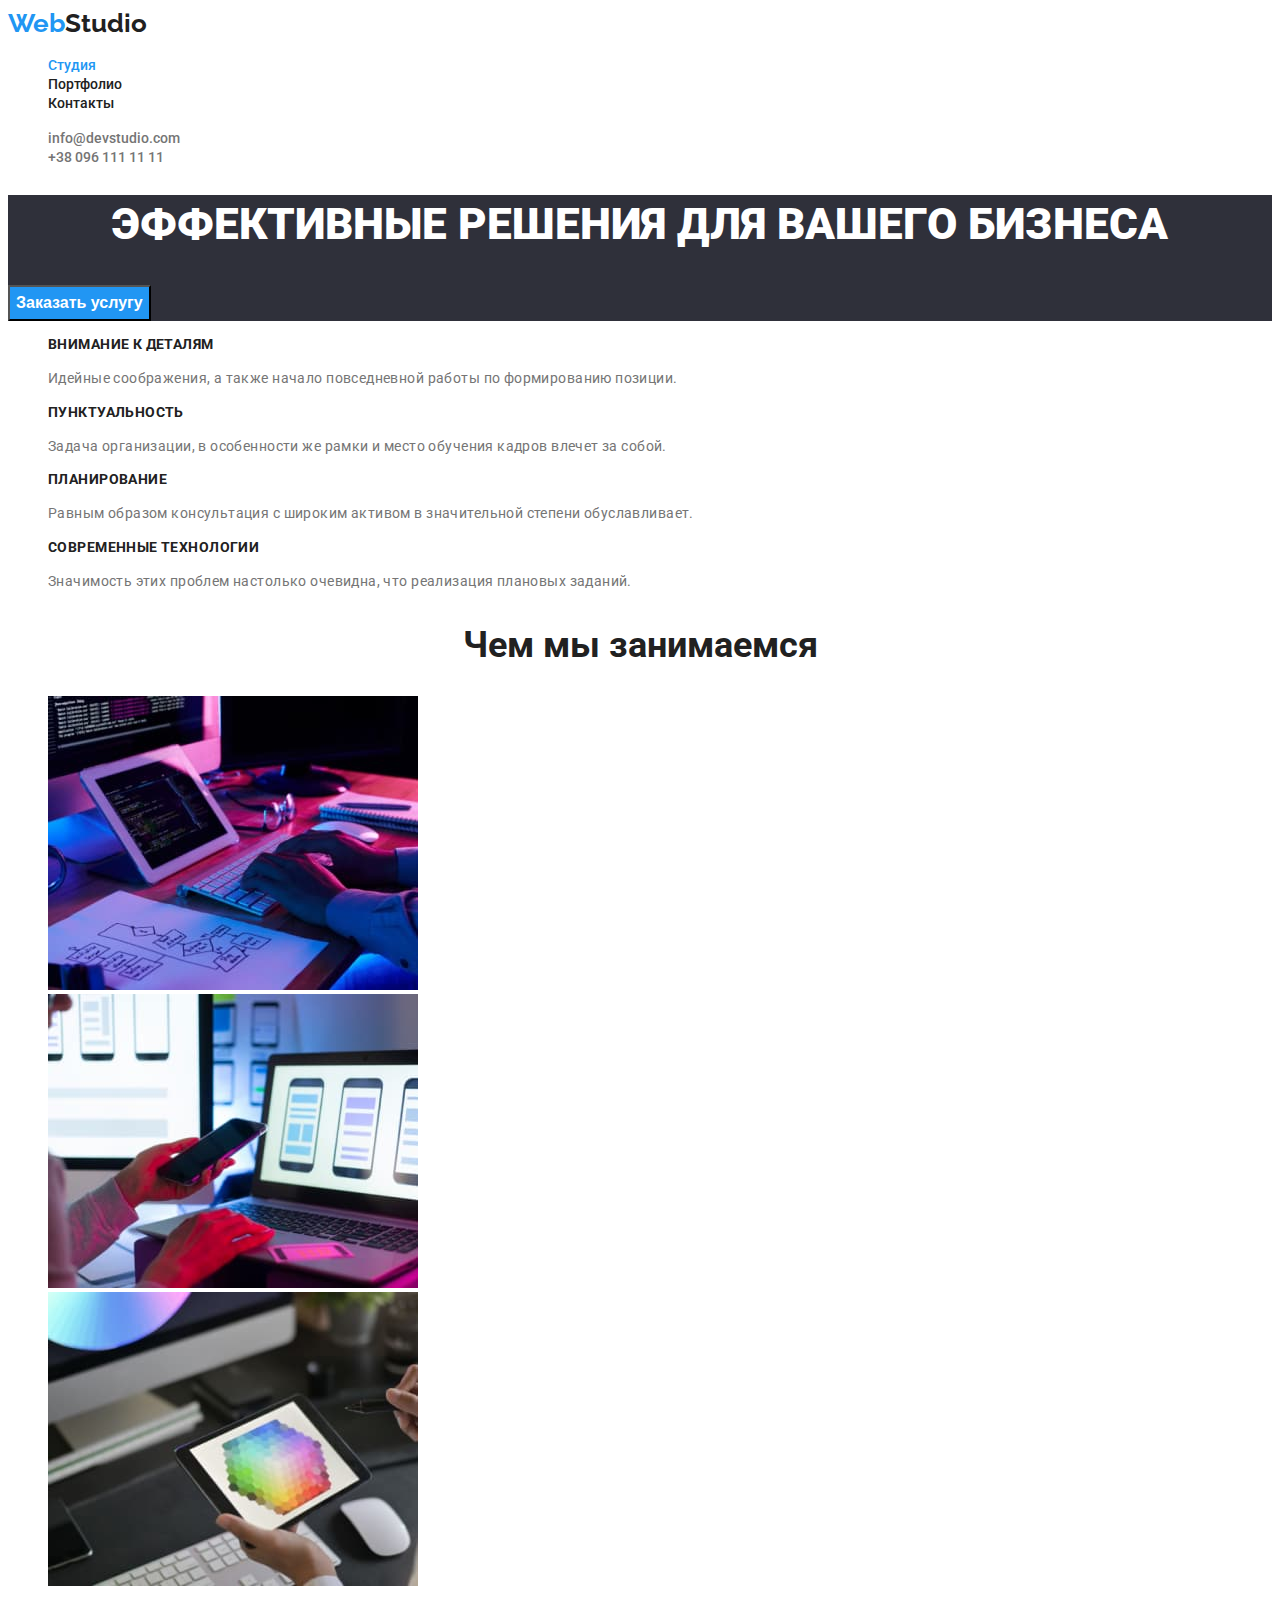
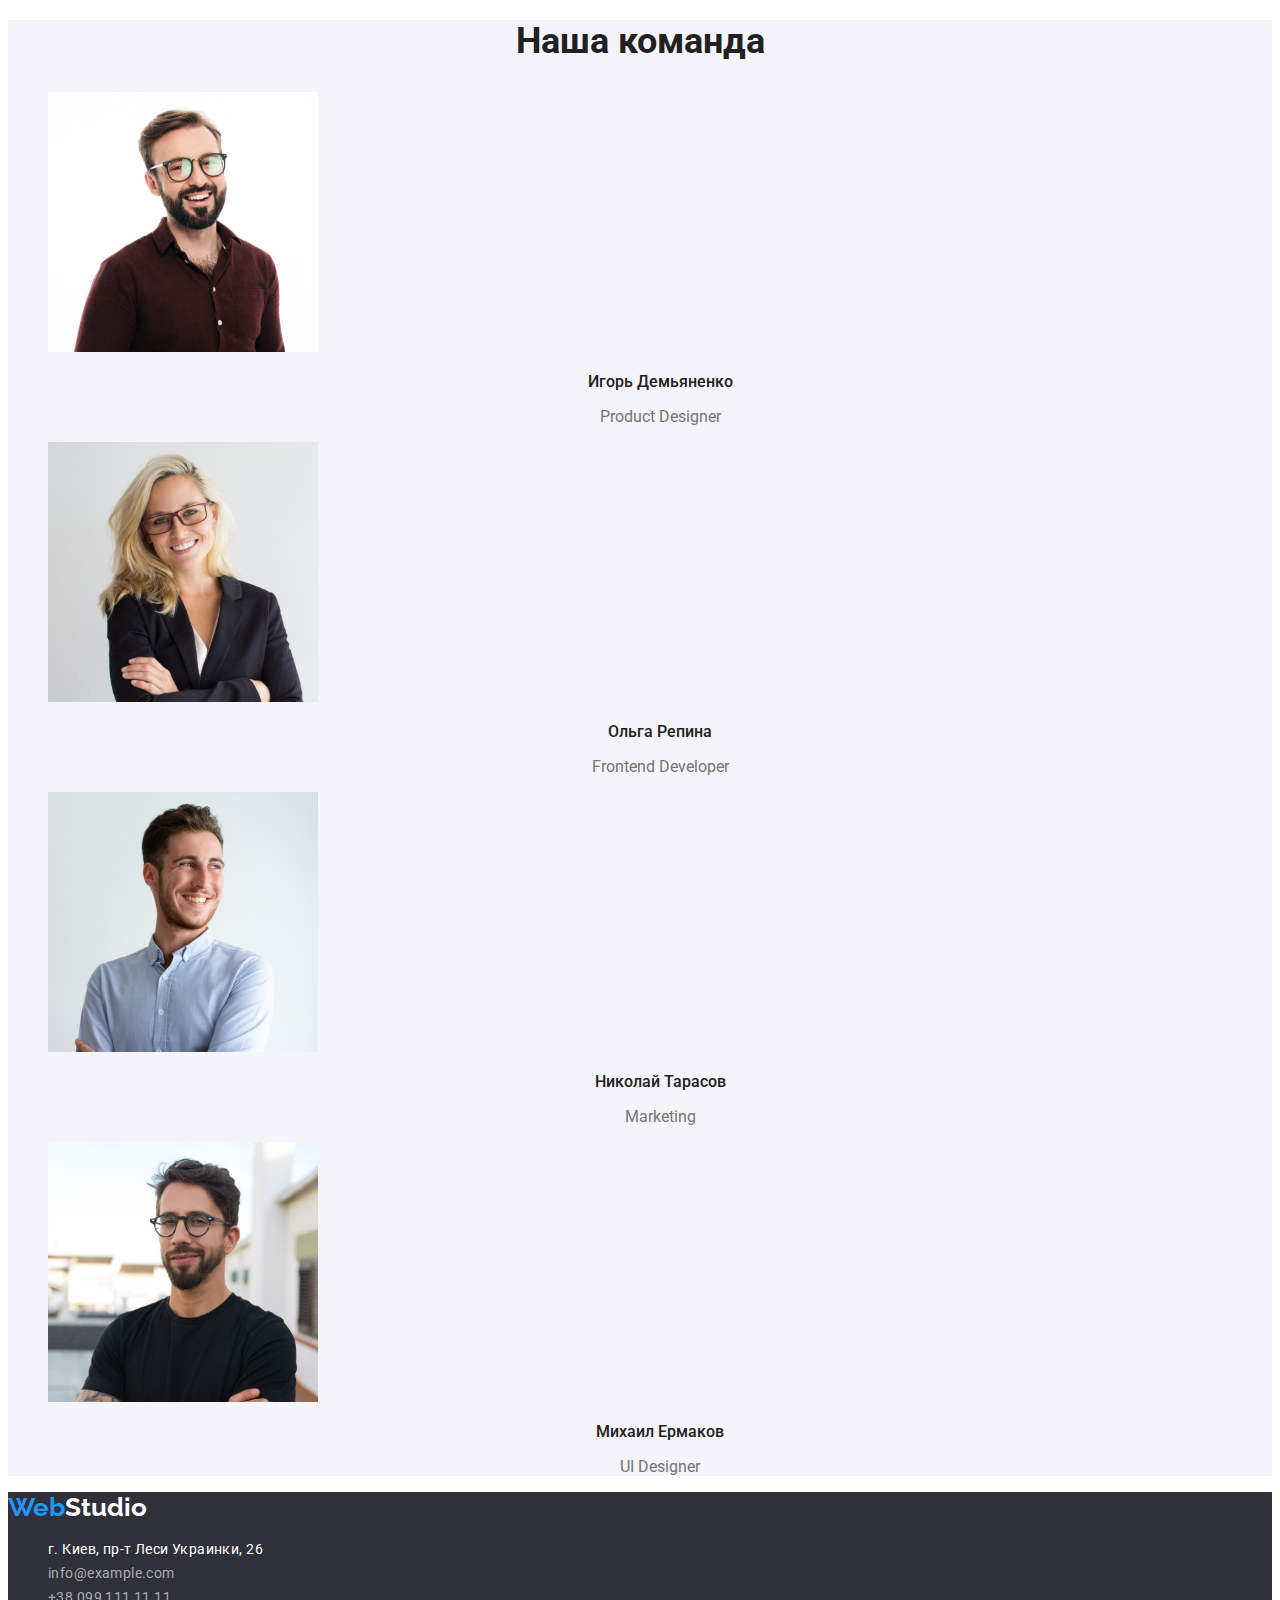
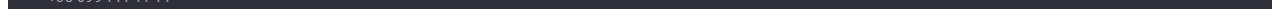
==== index.html @ 24fcafbd "Initial commit" ====
<!DOCTYPE html>
<html lang="ru">
  <head>
    <meta charset="UTF-8" />
    <meta http-equiv="X-UA-Compatible" content="IE=edge" />
    <meta name="viewport" content="width=device-width, initial-scale=1.0" />
    <title>WebStudio</title>
    <link rel="preconnect" href="https://fonts.googleapis.com" />
    <link rel="preconnect" href="https://fonts.gstatic.com" crossorigin />
    <link
      href="https://fonts.googleapis.com/css2?family=Raleway:wght@700&family=Roboto:wght@400;500;700;900&display=swap"
      rel="stylesheet"
    />
    <link rel="stylesheet" href="./css/styles.css" />
  </head>
  <body>
    <!--Верхняя линия-->
    <header>
      <nav>
        <a href="./index.html" class="logo"> <span class="web">Web</span>Studio</a>
        <ul class="site-nav list">
          <li>
            <a href="./index.html" class="link current">Студия</a>
          </li>
          <li>
            <a href="./portfolio.html" class="link">Портфолио</a>
          </li>
          <li>
            <a href="" class="link">Контакты</a>
          </li>
        </ul>
      </nav>
      <ul class="contacts-nav list">
        <li><a href="mailto:info@devstudio.com" class="link">info@devstudio.com</a></li>
        <li><a href="tel:+380961111111" class="link">+38 096 111 11 11</a></li>
      </ul>
    </header>
    <main>
      <!--Шапка-->
      <section class="head">
        <h1 class="head-title">Эффективные решения для вашего бизнеса</h1>
        <button type="button" class="button">Заказать услугу</button>
      </section>
      <!--Особенности-->
      <section>
        <h2 class="visually-hidden">Преимущества</h2>
        <ul class="feature-list list">
          <li>
            <h3 class="title">Внимание к деталям</h3>
            <p class="features-p">
              Идейные соображения, а также начало повседневной работы по формированию позиции.
            </p>
          </li>
          <li>
            <h3 class="title">Пунктуальность</h3>
            <p class="features-p">
              Задача организации, в особенности же рамки и место обучения кадров влечет за собой.
            </p>
          </li>
          <li>
            <h3 class="title">Планирование</h3>
            <p class="features-p">
              Равным образом консультация с широким активом в значительной степени обуславливает.
            </p>
          </li>
          <li>
            <h3 class="title">Современные технологии</h3>
            <p class="features-p">
              Значимость этих проблем настолько очевидна, что реализация плановых заданий.
            </p>
          </li>
        </ul>
      </section>
      <!--Чем мы занимаемся-->
      <section class="functions">
        <h2 class="title">Чем мы занимаемся</h2>
        <ul class="functions list">
          <li><img src="./images/img1.jpg" alt="Верстка" width="370" height="294" /></li>
          <li><img src="./images/img2.jpg" alt="Дизайн" width="370" height="294" /></li>
          <li><img src="./images/img3.jpg" alt="Внешнее оформление" width="370" height="294" /></li>
        </ul>
      </section>
      <!--Наша команда-->
      <section class="team">
        <h2 class="title">Наша команда</h2>
        <div>
          <ul class="team-list list">
            <li>
              <img src="./images/team1.jpg" alt="Фото Игоря Демьяненко" width="270" />
              <h3 class="title-people">Игорь Демьяненко</h3>
              <p class="p-item">Product Designer</p>
            </li>
            <li>
              <img src="./images/team2.jpg" alt="Фото Ольги Репиной" width="270" />
              <h3 class="title-people">Ольга Репина</h3>
              <p class="p-item">Frontend Developer</p>
            </li>
            <li>
              <img src="./images/team3.jpg" alt="Фото Николая Тарасова" width="270" />
              <h3 class="title-people">Николай Тарасов</h3>
              <p class="p-item">Marketing</p>
            </li>
            <li>
              <img src="./images/team4.jpg" alt="Фото Михаила Ермакова" width="270" />
              <h3 class="title-people">Михаил Ермаков</h3>
              <p class="p-item">UI Designer</p>
            </li>
          </ul>
        </div>
      </section>
    </main>

    <footer class="footer">
      <a href="./index.html" class="logo">
        <span class="web">Web</span><span class="studio">Studio</span></a
      >
      <address>
        <ul class="address list">
          <li>
            <a
              href="https://goo.gl/maps/2maCoC23QZweexvk6"
              target="_blank"
              rel="noopener noreferrer"
              class="link"
              ><span class="add">г. Киев, пр-т Леси Украинки, 26</span></a
            >
          </li>
          <li>
            <a href="mailto:info@example.com" class="link">info@example.com</a>
          </li>
          <li>
            <a href="tel:380991111111" class="link"> +38 099 111 11 11</a>
          </li>
        </ul>
      </address>
    </footer>
  </body>
</html>
---- css/styles.css ----
/*цвет основного текста #757575 */
/*вторичный цвет текста #212121 */
/*белый цвет #FFFFFF */
/*цвет акцента #2196F3 */
/* светлый цвет фона #E5E5E5 */
/* темный цвет фона #2F303A */
/* вторичный цвет фона #F5F4FA */

/* Common styles */
:root {
  --primary-text-color: #757575;
  --title-text-color: #212121;
  --accent-color: #2196f3;
  --accent-btn-color: #188ce8;
  --primary-white-color: #ffffff;
  --dark-background: #2f303a;
  --secondary-background: #f5f4fa;
  --rgba-grey: rgba(255, 255, 255, 0.6);
}
body {
  font-family: 'Roboto', sans-serif;
  color: var(--primary-text-color);
  background: var(--primary-white-color);
}
.list {
  list-style: none;
}
.link {
  text-decoration: none;
  color: currentColor;
}
/* Семантичне приховування елементів */
.visually-hidden {
  position: absolute;
  white-space: nowrap;
  width: 1px;
  height: 1px;
  overflow: hidden;
  border: 0;
  padding: 0;
  clip: rect(0 0 0 0);
  clip-path: inset(50%);
  margin: -1px;
}
/* Logo */
.logo {
  font-family: 'Raleway', sans-serif;
  color: var(--title-text-color);
  font-weight: 700;
  font-size: 26px;
  line-height: 1.19;
  text-decoration: none;
}
.logo .web {
  color: var(--accent-color);
  font-weight: 700;
}

/* Site nav */
.site-nav .link {
  color: var(--title-text-color);
  text-decoration: none;
  font-weight: 500;
  font-size: 14px;
  line-height: 1.14;
}

.site-nav .link:hover,
.site-nav .link:focus {
  color: var(--accent-color);
}
.site-nav .link.current {
  color: var(--accent-color);
}

.contacts-nav .link {
  text-decoration: none;
  color: var(--primary-text-color);
  font-style: normal;
  font-weight: 500;
  font-size: 14px;
  line-height: 1.14;
}
.contacts-nav .link:hover,
.contacts-nav .link:focus {
  color: var(--accent-color);
}
/* Шапка */
.head {
  background: var(--dark-background);
}
.head-title {
  color: var(--primary-white-color);
  font-weight: 900;
  font-size: 44px;
  line-height: 1.36;
  text-align: center;
  text-transform: uppercase;
}
.button {
  color: var(--primary-white-color);
  background-color: var(--accent-color);
  font-weight: 700;
  font-size: 16px;
  line-height: 1.875;
  align-items: center;
  text-align: center;
  cursor: pointer;
}
.button:hover,
.button:focus {
  background-color: var(--accent-btn-color);
}

/* Features */
.feature-list .title {
  color: var(--title-text-color);
  font-weight: 700;
  font-size: 14px;
  line-height: 1.14;
  letter-spacing: 0.03em;
  text-transform: uppercase;
}
.feature-list .features-p {
  color: var(--primary-text-color);
  font-weight: 400;
  font-size: 14px;
  line-height: 1.71;
  letter-spacing: 0.03em;
}

/* Functions */
.functions .title {
  color: var(--title-text-color);
}
.functions .title {
  font-weight: 700;
  font-size: 36px;
  line-height: 1.17;
  text-align: center;
}
/* Our team */
.team {
  color: var(--title-text-color);
  background: var(--secondary-background);
}
.team .title {
  font-weight: 700;
  font-size: 36px;
  line-height: 1.17;
  text-align: center;
}
.title-people {
  font-weight: 500;
  font-size: 16px;
  line-height: 1.1875;
  text-align: center;
}
.p-item {
  color: var(--primary-text-color);
  font-weight: 400;
  font-size: 16px;
  line-height: 19px;
  text-align: center;
}

/* Footer */
.footer {
  background: var(--dark-background);
}
.logo .studio {
  color: var(--primary-white-color);
}
.add {
  color: var(--primary-white-color);
}
.address .link {
  font-style: normal;
  text-decoration: none;
}
.address {
  font-weight: 400;
  font-size: 14px;
  line-height: 24px;
  letter-spacing: 0.03em;
  color: rgba(255, 255, 255, 0.6);
}

.address .link:hover,
.address .link:focus {
  color: var(--accent-color);
}

/* PORTFOLIO */
.btn-filters {
  color: var(--title-text-color);
  background-color: var(--secondary-background);
  font-weight: 500;
  font-size: 16px;
  line-height: 26px;
  cursor: pointer;
}
.btn-filters:hover {
  background-color: var(--accent-color);
  color: var(--primary-white-color);
}

.title-project {
  color: var(--title-text-color);
  font-weight: 700;
  font-size: 18px;
  line-height: 2;
}
.project-p {
  color: var(--primary-text-color);
  font-weight: 400;
  font-size: 16px;
  line-height: 1.875;
}
.project-examples-li {
  text-decoration: none;
}
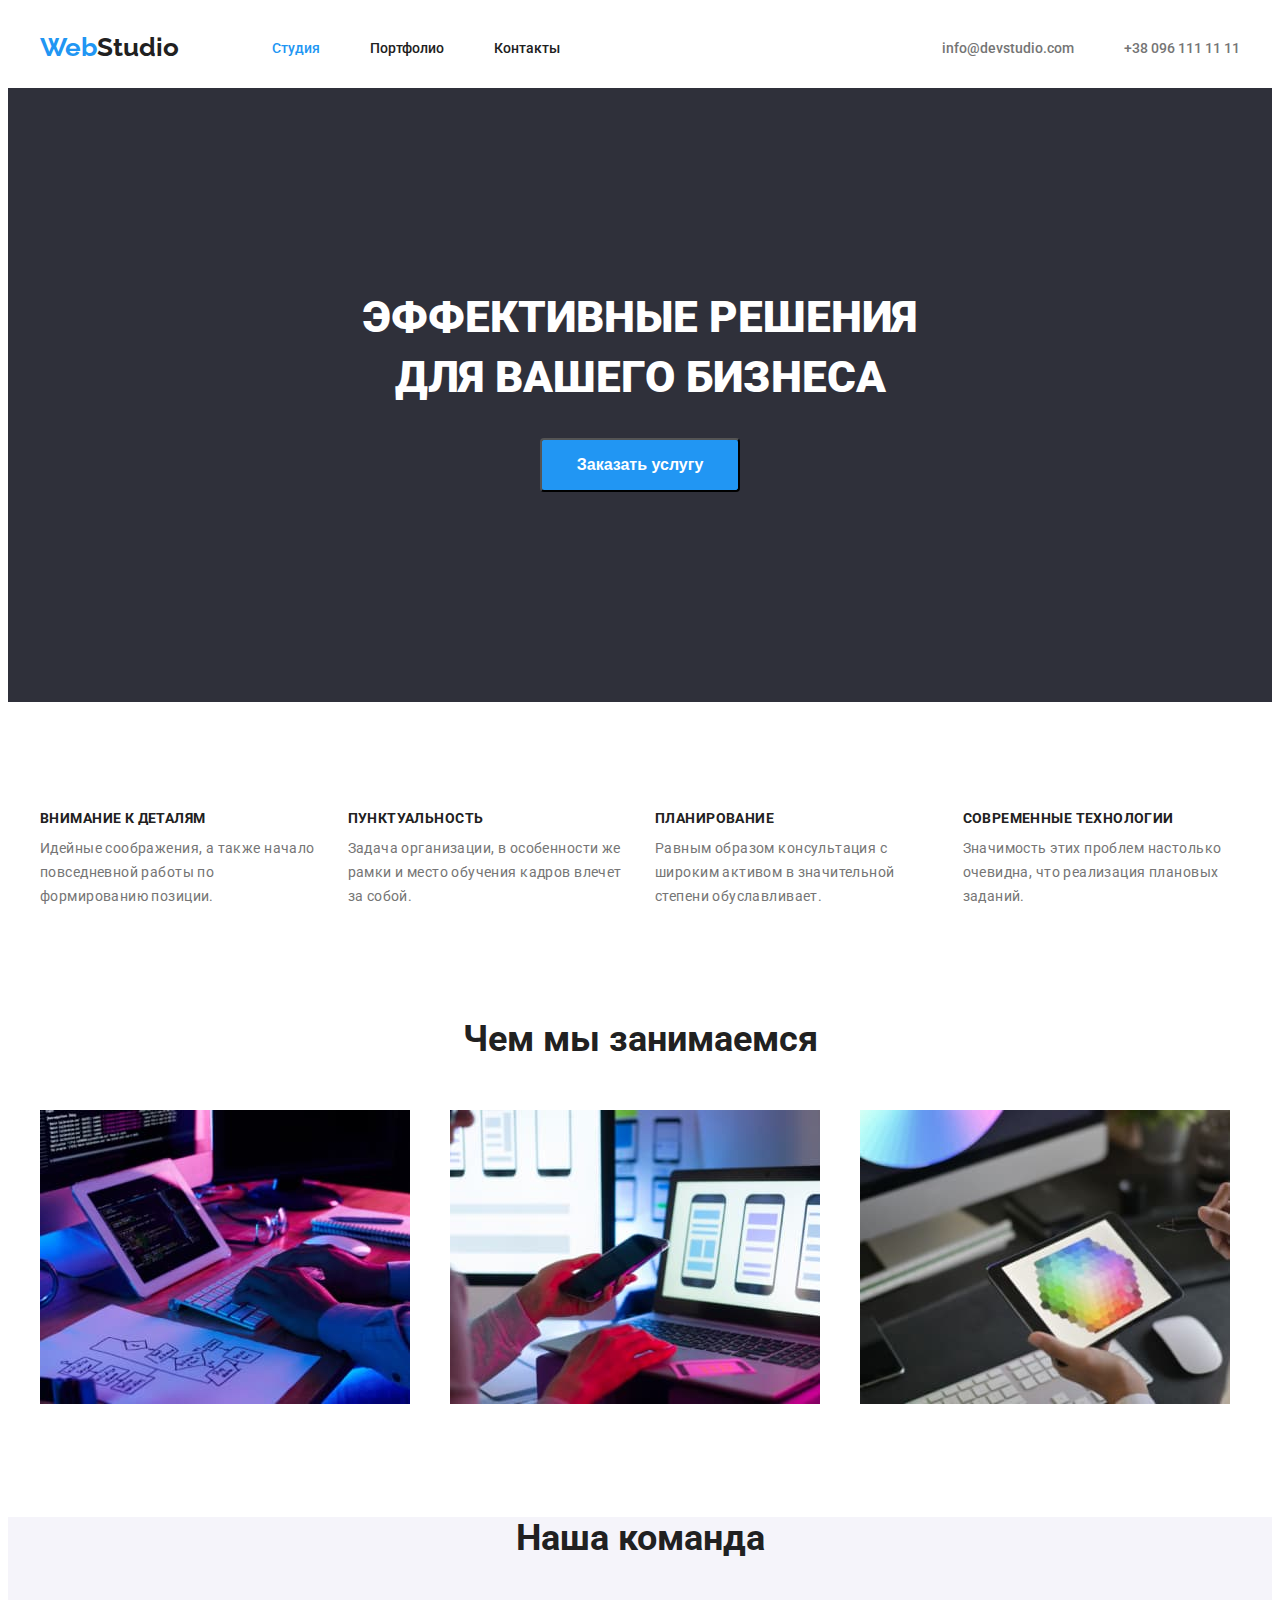
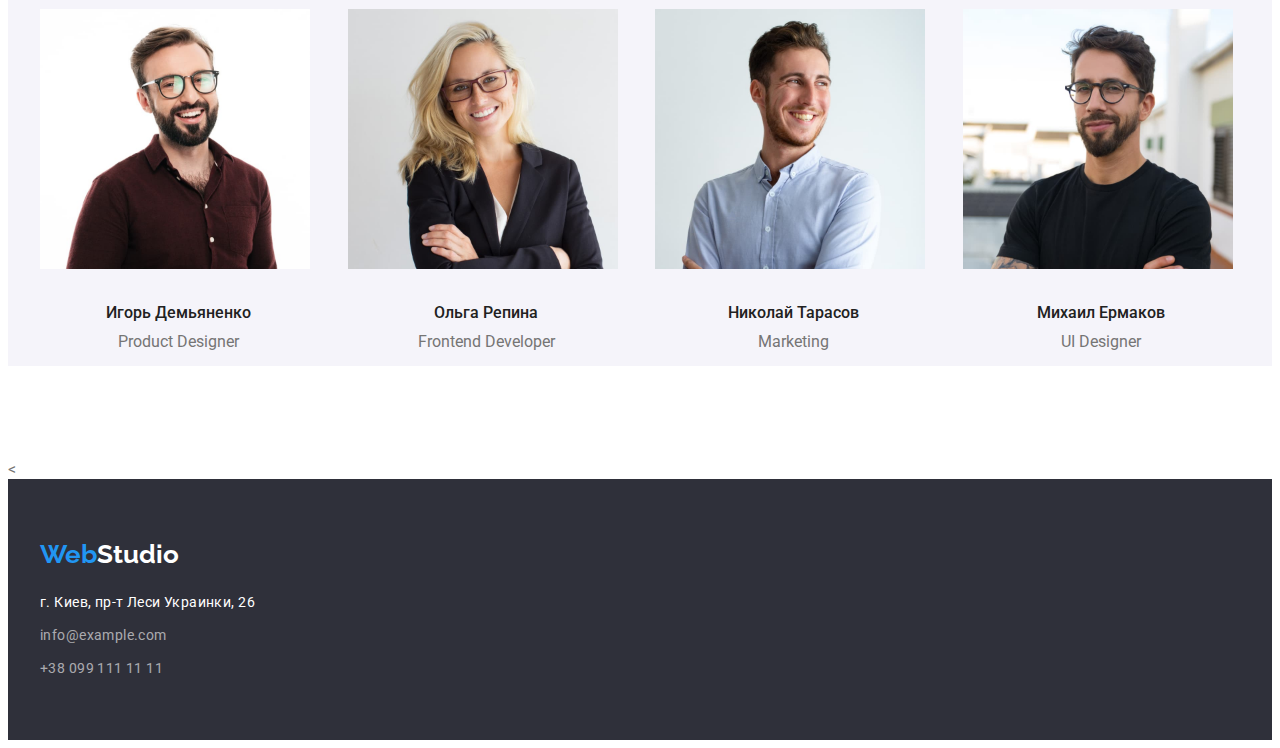
==== commit 5c35b6a8: "Finished HW3" ====
--- a/index.html
+++ b/index.html
@@ -5,6 +5,15 @@
     <meta http-equiv="X-UA-Compatible" content="IE=edge" />
     <meta name="viewport" content="width=device-width, initial-scale=1.0" />
     <title>WebStudio</title>
+    <!-- Подключение файла нормализации (нормалайз) -->
+    <link
+      rel="stylesheet"
+      href="https://cdnjs.cloudflare.com/ajax/libs/modern-normalize/1.1.0/modern-normalize.min.css"
+      integrity="sha512-wpPYUAdjBVSE4KJnH1VR1HeZfpl1ub8YT/NKx4PuQ5NmX2tKuGu6U/JRp5y+Y8XG2tV+wKQpNHVUX03MfMFn9Q=="
+      crossorigin="anonymous"
+      referrerpolicy="no-referrer"
+    />
+    <!-- Подключение шрифтов Google fonts -->
     <link rel="preconnect" href="https://fonts.googleapis.com" />
     <link rel="preconnect" href="https://fonts.gstatic.com" crossorigin />
     <link
@@ -16,123 +25,166 @@
   <body>
     <!--Верхняя линия-->
     <header>
-      <nav>
-        <a href="./index.html" class="logo"> <span class="web">Web</span>Studio</a>
-        <ul class="site-nav list">
-          <li>
-            <a href="./index.html" class="link current">Студия</a>
+      <div class="container header-box">
+        <nav class="nav-header">
+          <a class="logo" href="./index.html"> <span class="web">Web</span>Studio</a>
+          <ul class="site-nav list">
+            <li class="link-item">
+              <a class="link current" href="./index.html">Студия</a>
+            </li>
+            <li class="link-item">
+              <a class="link" href="./portfolio.html">Портфолио</a>
+            </li>
+            <li class="link-item">
+              <a class="link" href="">Контакты</a>
+            </li>
+          </ul>
+        </nav>
+        <ul class="contacts-nav list">
+          <li class="contacts-nav-item">
+            <a class="link" href="mailto:info@devstudio.com">info@devstudio.com</a>
           </li>
-          <li>
-            <a href="./portfolio.html" class="link">Портфолио</a>
-          </li>
-          <li>
-            <a href="" class="link">Контакты</a>
+          <li class="contacts-nav-item">
+            <a class="link" href="tel:+380961111111">+38 096 111 11 11</a>
           </li>
         </ul>
-      </nav>
-      <ul class="contacts-nav list">
-        <li><a href="mailto:info@devstudio.com" class="link">info@devstudio.com</a></li>
-        <li><a href="tel:+380961111111" class="link">+38 096 111 11 11</a></li>
-      </ul>
+      </div>
     </header>
     <main>
       <!--Шапка-->
-      <section class="head">
-        <h1 class="head-title">Эффективные решения для вашего бизнеса</h1>
-        <button type="button" class="button">Заказать услугу</button>
+      <section class="hero">
+        <div class="container hero-box">
+          <h1 class="head-title">Эффективные решения для&nbsp;вашего бизнеса</h1>
+          <button class="button" type="button">Заказать услугу</button>
+        </div>
       </section>
       <!--Особенности-->
-      <section>
-        <h2 class="visually-hidden">Преимущества</h2>
-        <ul class="feature-list list">
-          <li>
-            <h3 class="title">Внимание к деталям</h3>
-            <p class="features-p">
-              Идейные соображения, а также начало повседневной работы по формированию позиции.
-            </p>
-          </li>
-          <li>
-            <h3 class="title">Пунктуальность</h3>
-            <p class="features-p">
-              Задача организации, в особенности же рамки и место обучения кадров влечет за собой.
-            </p>
-          </li>
-          <li>
-            <h3 class="title">Планирование</h3>
-            <p class="features-p">
-              Равным образом консультация с широким активом в значительной степени обуславливает.
-            </p>
-          </li>
-          <li>
-            <h3 class="title">Современные технологии</h3>
-            <p class="features-p">
-              Значимость этих проблем настолько очевидна, что реализация плановых заданий.
-            </p>
-          </li>
-        </ul>
+      <section class="features">
+        <div class="container">
+          <h2 class="visually-hidden">Преимущества</h2>
+          <ul class="feature-list grid list">
+            <li class="feature-item grid-item">
+              <h3 class="feature-item-title">Внимание к деталям</h3>
+              <p class="features-p">
+                Идейные соображения, а также начало повседневной работы по формированию позиции.
+              </p>
+            </li>
+            <li class="feature-item grid-item">
+              <h3 class="feature-item-title">Пунктуальность</h3>
+              <p class="features-p">
+                Задача организации, в особенности же рамки и место обучения кадров влечет за собой.
+              </p>
+            </li>
+            <li class="feature-item grid-item">
+              <h3 class="feature-item-title">Планирование</h3>
+              <p class="features-p">
+                Равным образом консультация с широким активом в значительной степени обуславливает.
+              </p>
+            </li>
+            <li class="feature-item grid-item">
+              <h3 class="feature-item-title">Современные технологии</h3>
+              <p class="features-p">
+                Значимость этих проблем настолько очевидна, что реализация плановых заданий.
+              </p>
+            </li>
+          </ul>
+        </div>
       </section>
       <!--Чем мы занимаемся-->
       <section class="functions">
-        <h2 class="title">Чем мы занимаемся</h2>
-        <ul class="functions list">
-          <li><img src="./images/img1.jpg" alt="Верстка" width="370" height="294" /></li>
-          <li><img src="./images/img2.jpg" alt="Дизайн" width="370" height="294" /></li>
-          <li><img src="./images/img3.jpg" alt="Внешнее оформление" width="370" height="294" /></li>
-        </ul>
+        <div class="container">
+          <h2 class="functions-title">Чем мы занимаемся</h2>
+          <ul class="function-list grid list">
+            <li class="function-item grid-item">
+              <img src="./images/img1.jpg" alt="Верстка" width="370" height="294" />
+            </li>
+            <li class="function-item grid-item">
+              <img src="./images/img2.jpg" alt="Дизайн" width="370" height="294" />
+            </li>
+            <li class="function-item grid-item">
+              <img src="./images/img3.jpg" alt="Внешнее оформление" width="370" height="294" />
+            </li>
+          </ul>
+        </div>
       </section>
       <!--Наша команда-->
       <section class="team">
-        <h2 class="title">Наша команда</h2>
-        <div>
-          <ul class="team-list list">
-            <li>
-              <img src="./images/team1.jpg" alt="Фото Игоря Демьяненко" width="270" />
+        <div class="container">
+          <h2 class="team-title">Наша команда</h2>
+          <ul class="team-list grid list">
+            <li class="grid-item">
+              <img
+                class="team-list-img"
+                src="./images/team1.jpg"
+                alt="Фото Игоря Демьяненко"
+                width="270"
+              />
               <h3 class="title-people">Игорь Демьяненко</h3>
-              <p class="p-item">Product Designer</p>
+              <p class="team-position">Product Designer</p>
             </li>
-            <li>
-              <img src="./images/team2.jpg" alt="Фото Ольги Репиной" width="270" />
+            <li class="grid-item">
+              <img
+                class="team-list-img"
+                src="./images/team2.jpg"
+                alt="Фото Ольги Репиной"
+                width="270"
+              />
               <h3 class="title-people">Ольга Репина</h3>
-              <p class="p-item">Frontend Developer</p>
+              <p class="team-position">Frontend Developer</p>
             </li>
-            <li>
-              <img src="./images/team3.jpg" alt="Фото Николая Тарасова" width="270" />
+            <li class="grid-item">
+              <img
+                class="team-list-img"
+                src="./images/team3.jpg"
+                alt="Фото Николая Тарасова"
+                width="270"
+              />
               <h3 class="title-people">Николай Тарасов</h3>
-              <p class="p-item">Marketing</p>
+              <p class="team-position">Marketing</p>
             </li>
-            <li>
-              <img src="./images/team4.jpg" alt="Фото Михаила Ермакова" width="270" />
+            <li class="grid-item">
+              <img
+                class="team-list-img"
+                src="./images/team4.jpg"
+                alt="Фото Михаила Ермакова"
+                width="270"
+              />
               <h3 class="title-people">Михаил Ермаков</h3>
-              <p class="p-item">UI Designer</p>
+              <p class="team-position">UI Designer</p>
             </li>
           </ul>
         </div>
       </section>
     </main>
 
+    <
     <footer class="footer">
-      <a href="./index.html" class="logo">
-        <span class="web">Web</span><span class="studio">Studio</span></a
-      >
-      <address>
-        <ul class="address list">
-          <li>
-            <a
-              href="https://goo.gl/maps/2maCoC23QZweexvk6"
-              target="_blank"
-              rel="noopener noreferrer"
-              class="link"
-              ><span class="add">г. Киев, пр-т Леси Украинки, 26</span></a
-            >
-          </li>
-          <li>
-            <a href="mailto:info@example.com" class="link">info@example.com</a>
-          </li>
-          <li>
-            <a href="tel:380991111111" class="link"> +38 099 111 11 11</a>
-          </li>
-        </ul>
-      </address>
+      <div class="container">
+        <div class="footer-logo">
+          <a class="logo" href="./index.html">
+            <span class="web">Web</span><span class="studio">Studio</span></a
+          >
+        </div>
+        <address>
+          <ul class="address list">
+            <li class="address-list-item">
+              <a
+                href="https://goo.gl/maps/2maCoC23QZweexvk6"
+                target="_blank"
+                rel="noopener noreferrer"
+                class="link"
+                ><span class="add">г. Киев, пр-т Леси Украинки, 26</span></a
+              >
+            </li>
+            <li class="address-list-item">
+              <a class="link" href="mailto:info@example.com">info@example.com</a>
+            </li>
+            <li class="address-list-item">
+              <a class="link" href="tel:380991111111"> +38 099 111 11 11</a>
+            </li>
+          </ul>
+        </address>
+      </div>
     </footer>
   </body>
 </html>
--- a/css/styles.css
+++ b/css/styles.css
@@ -5,6 +5,14 @@
 /* светлый цвет фона #E5E5E5 */
 /* темный цвет фона #2F303A */
 /* вторичный цвет фона #F5F4FA */
+html {
+  box-sizing: border-box;
+}
+*,
+*::before,
+*::after {
+  box-sizing: inherit;
+}
 
 /* Common styles */
 :root {
@@ -16,18 +24,69 @@
   --dark-background: #2f303a;
   --secondary-background: #f5f4fa;
   --rgba-grey: rgba(255, 255, 255, 0.6);
-}
+  --border-color-header: #ececec;
+  --border-color-project: #eeeeee;
+  /* Grid */
+  --items: 1;
+  --indent: 30px;
+}
+
 body {
   font-family: 'Roboto', sans-serif;
   color: var(--primary-text-color);
   background: var(--primary-white-color);
 }
+h1,
+h2,
+h3,
+h4,
+h5,
+h6,
+p,
+ul {
+  margin: 0;
+}
 .list {
   list-style: none;
+  margin: 0;
+  padding: 0;
 }
 .link {
   text-decoration: none;
   color: currentColor;
+}
+.container {
+  /* outline: 1px solid red; */
+  width: 1200px;
+  margin-left: auto;
+  margin-right: auto;
+}
+/**
+  |============================
+  | Сітка на flex-box
+  |============================
+*/
+.grid {
+  display: flex;
+  flex-wrap: wrap;
+
+  /* Вирішує проблему випадіння маржинів за межі контейнеру */
+  margin: calc(-1 * var(--indent) / 2);
+
+  /* Є проблема випадіння маржинів за межі контейнеру */
+  /* margin-right: -30px;
+  margin-top: -30px; */
+}
+
+.grid-item {
+  flex-basis: calc((100% - var(--indent) * var(--items)) / var(--items));
+
+  /* Вирішує проблему випадіння маржинів за межі контейнеру */
+  margin: calc(var(--indent) / 2);
+
+  /* Є проблема випадіння маржинів за межі контейнеру */
+  /* margin-right: 30px;
+  margin-top: 30px; */
 }
 /* Семантичне приховування елементів */
 .visually-hidden {
@@ -42,6 +101,18 @@
   clip-path: inset(50%);
   margin: -1px;
 }
+/* <!--Верхняя линия--> */
+.page-header {
+  border-bottom: 1px solid var(--border-color-header);
+}
+.header-box {
+  display: flex;
+  align-items: center;
+}
+.nav-header {
+  display: flex;
+}
+
 /* Logo */
 .logo {
   font-family: 'Raleway', sans-serif;
@@ -50,6 +121,10 @@
   font-size: 26px;
   line-height: 1.19;
   text-decoration: none;
+  margin-right: auto;
+  margin-top: 24px;
+  margin-bottom: 25px;
+  margin-right: 93px;
 }
 .logo .web {
   color: var(--accent-color);
@@ -57,12 +132,19 @@
 }
 
 /* Site nav */
+.site-nav {
+  display: flex;
+  align-items: center;
+}
 .site-nav .link {
   color: var(--title-text-color);
   text-decoration: none;
   font-weight: 500;
   font-size: 14px;
   line-height: 1.14;
+}
+.link-item:not(:last-child) {
+  margin-right: 50px;
 }
 
 .site-nav .link:hover,
@@ -73,6 +155,10 @@
   color: var(--accent-color);
 }
 
+.contacts-nav {
+  display: flex;
+  margin-left: auto;
+}
 .contacts-nav .link {
   text-decoration: none;
   color: var(--primary-text-color);
@@ -85,9 +171,16 @@
 .contacts-nav .link:focus {
   color: var(--accent-color);
 }
+.contacts-nav-item:not(:last-child) {
+  margin-right: 50px;
+}
 /* Шапка */
-.head {
+.hero {
   background: var(--dark-background);
+}
+.hero-box {
+  padding-top: 200px;
+  padding-bottom: 210px;
 }
 .head-title {
   color: var(--primary-white-color);
@@ -96,16 +189,24 @@
   line-height: 1.36;
   text-align: center;
   text-transform: uppercase;
+  width: 696px;
+  margin: 0 auto;
+  margin-bottom: 30px;
 }
 .button {
+  width: 200px;
   color: var(--primary-white-color);
   background-color: var(--accent-color);
   font-weight: 700;
   font-size: 16px;
-  line-height: 1.875;
+  line-height: 1.9;
   align-items: center;
   text-align: center;
   cursor: pointer;
+  padding: 10px 32px;
+  border-radius: 4px;
+  display: block;
+  margin: 0 auto;
 }
 .button:hover,
 .button:focus {
@@ -113,13 +214,14 @@
 }
 
 /* Features */
-.feature-list .title {
+.feature-item-title {
   color: var(--title-text-color);
   font-weight: 700;
   font-size: 14px;
   line-height: 1.14;
   letter-spacing: 0.03em;
   text-transform: uppercase;
+  margin-bottom: 10px;
 }
 .feature-list .features-p {
   color: var(--primary-text-color);
@@ -128,46 +230,69 @@
   line-height: 1.71;
   letter-spacing: 0.03em;
 }
+.feature-list {
+  --items: 4;
+  margin-top: 94px;
+  margin-bottom: 94px;
+}
 
 /* Functions */
-.functions .title {
-  color: var(--title-text-color);
-}
-.functions .title {
+.functions-title {
+  color: var(--title-text-color);
   font-weight: 700;
   font-size: 36px;
   line-height: 1.17;
   text-align: center;
+  margin-bottom: 50px;
+}
+.function-list {
+  --items: 3;
+  margin-bottom: 94px;
 }
 /* Our team */
+.team-list {
+  --items: 4;
+  margin-bottom: 94px;
+}
 .team {
   color: var(--title-text-color);
   background: var(--secondary-background);
 }
-.team .title {
+.team-title {
   font-weight: 700;
   font-size: 36px;
   line-height: 1.17;
   text-align: center;
+  margin-bottom: 50px;
 }
 .title-people {
   font-weight: 500;
   font-size: 16px;
   line-height: 1.1875;
   text-align: center;
-}
-.p-item {
+  margin-bottom: 10px;
+}
+.team-position {
   color: var(--primary-text-color);
   font-weight: 400;
   font-size: 16px;
   line-height: 19px;
   text-align: center;
+}
+.team-list-img {
+  margin-bottom: 30px;
 }
 
 /* Footer */
 .footer {
   background: var(--dark-background);
-}
+  padding-top: 60px;
+  padding-bottom: 60px;
+}
+.footer-logo {
+  margin-bottom: 20px;
+}
+
 .logo .studio {
   color: var(--primary-white-color);
 }
@@ -190,15 +315,42 @@
 .address .link:focus {
   color: var(--accent-color);
 }
+.address-list-item:not(:last-child) {
+  margin-bottom: 9px;
+}
 
 /* PORTFOLIO */
+.filters {
+  list-style: none;
+  justify-content: center;
+  margin-top: 94px;
+  margin-bottom: 34px;
+  display: flex;
+}
+.filters-list-item:not(:last-child) {
+  margin-right: 8px;
+}
+.filters-list-item {
+  margin-bottom: 16px;
+}
+
 .btn-filters {
   color: var(--title-text-color);
   background-color: var(--secondary-background);
   font-weight: 500;
   font-size: 16px;
-  line-height: 26px;
+  line-height: 1.625;
+  align-items: center;
+  text-align: center;
+  padding: 6px 22px;
+  display: block;
+  letter-spacing: 0.03em;
+  border-radius: 4px;
+  border-style: none;
   cursor: pointer;
+}
+.btn-filters.current {
+  background-color: var(--accent-color);
 }
 .btn-filters:hover {
   background-color: var(--accent-color);
@@ -210,6 +362,7 @@
   font-weight: 700;
   font-size: 18px;
   line-height: 2;
+  margin-bottom: 4px;
 }
 .project-p {
   color: var(--primary-text-color);
@@ -217,6 +370,21 @@
   font-size: 16px;
   line-height: 1.875;
 }
+
+.project-examples {
+  --items: 9;
+  margin-bottom: 94px;
+}
+
 .project-examples-li {
   text-decoration: none;
 }
+.project-examples-desc {
+  padding: 20px 24px;
+  border-right: 1px solid var(--border-color-project);
+  border-bottom: 1px solid var(--border-color-project);
+  border-left: 1px solid var(--border-color-project);
+}
+.project-img {
+  display: block;
+}
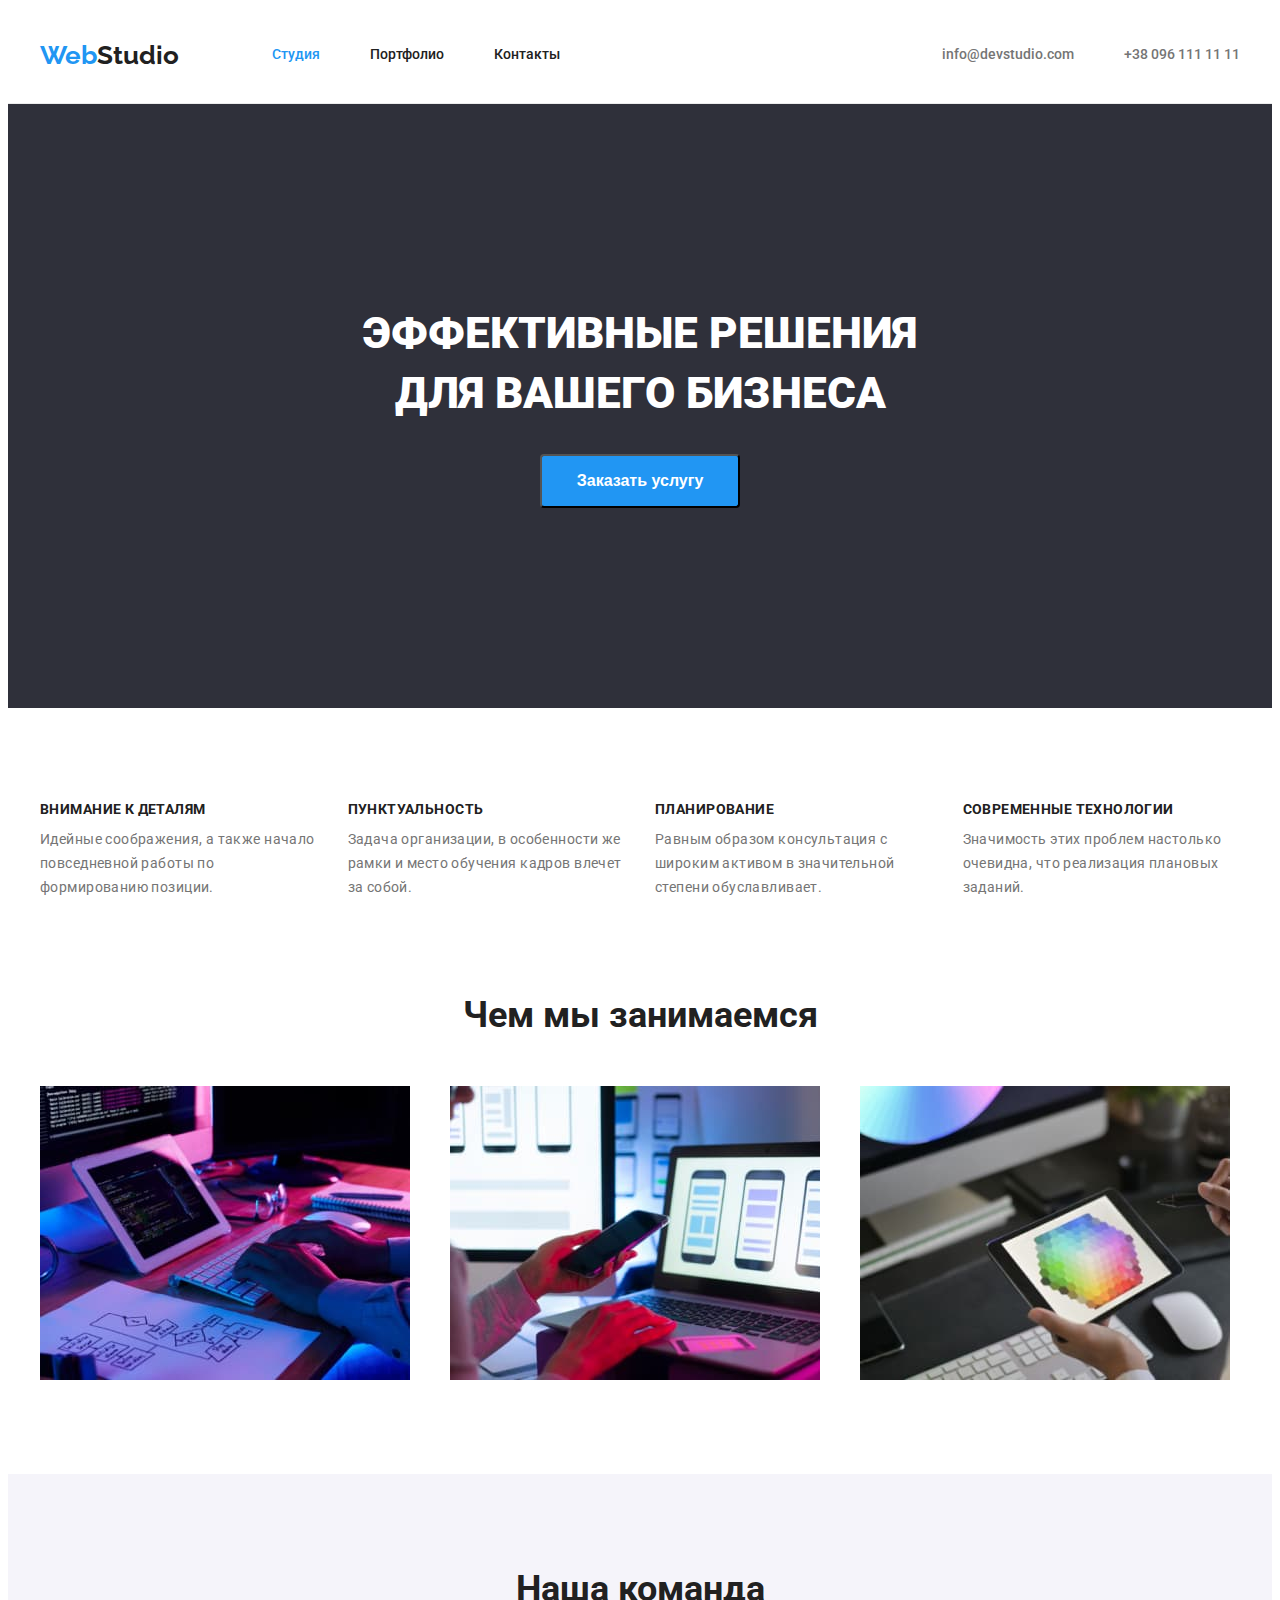
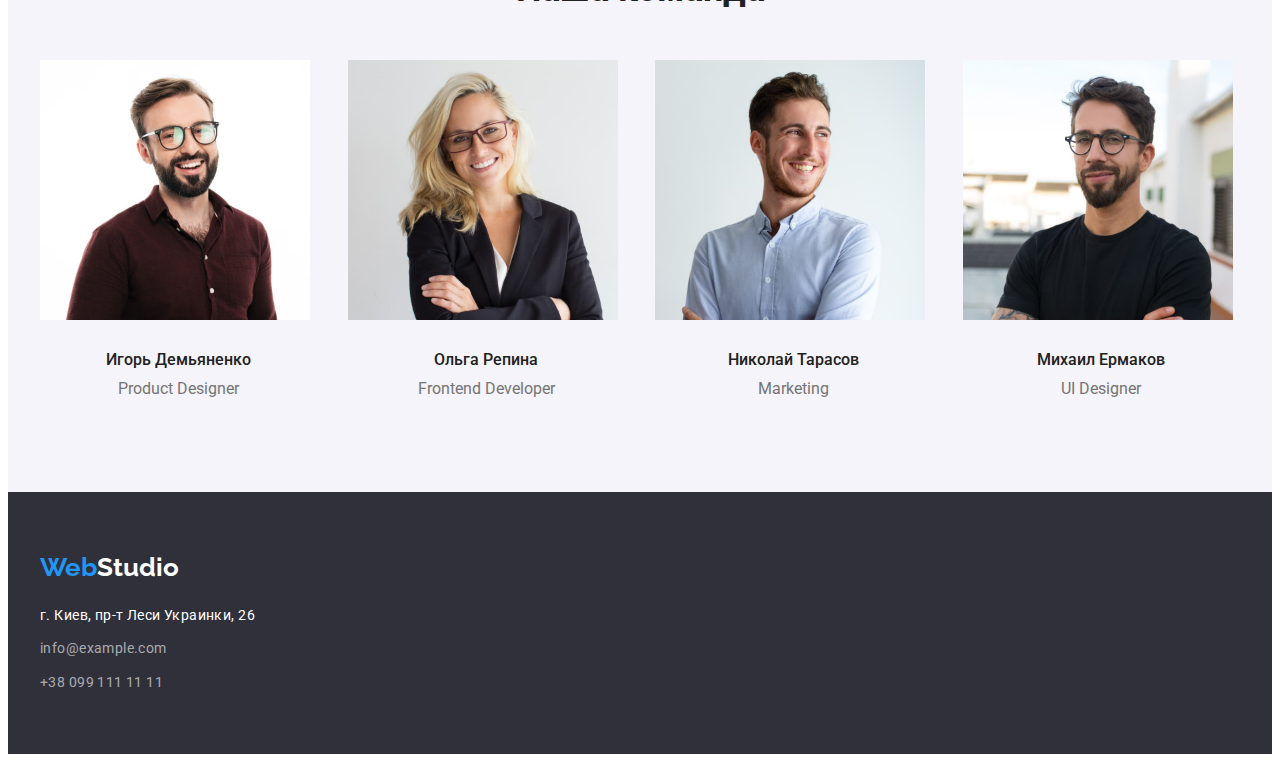
==== commit eaa01a2b: "fixed HW3" ====
--- a/index.html
+++ b/index.html
@@ -24,7 +24,7 @@
   </head>
   <body>
     <!--Верхняя линия-->
-    <header>
+    <header class="page-header">
       <div class="container header-box">
         <nav class="nav-header">
           <a class="logo" href="./index.html"> <span class="web">Web</span>Studio</a>
@@ -60,56 +60,84 @@
       </section>
       <!--Особенности-->
       <section class="features">
-        <div class="container">
+        <div class="container features-box">
           <h2 class="visually-hidden">Преимущества</h2>
           <ul class="feature-list grid list">
             <li class="feature-item grid-item">
-              <h3 class="feature-item-title">Внимание к деталям</h3>
-              <p class="features-p">
-                Идейные соображения, а также начало повседневной работы по формированию позиции.
-              </p>
-            </li>
-            <li class="feature-item grid-item">
-              <h3 class="feature-item-title">Пунктуальность</h3>
-              <p class="features-p">
-                Задача организации, в особенности же рамки и место обучения кадров влечет за собой.
-              </p>
-            </li>
-            <li class="feature-item grid-item">
-              <h3 class="feature-item-title">Планирование</h3>
-              <p class="features-p">
-                Равным образом консультация с широким активом в значительной степени обуславливает.
-              </p>
-            </li>
-            <li class="feature-item grid-item">
-              <h3 class="feature-item-title">Современные технологии</h3>
-              <p class="features-p">
-                Значимость этих проблем настолько очевидна, что реализация плановых заданий.
-              </p>
+              <div class="feature-item-desc">
+                <h3 class="feature-item-title">Внимание к деталям</h3>
+                <p class="features-p">
+                  Идейные соображения, а также начало повседневной работы по формированию позиции.
+                </p>
+              </div>
+            </li>
+            <li class="feature-item grid-item">
+              <div class="feature-item-desc">
+                <h3 class="feature-item-title">Пунктуальность</h3>
+                <p class="features-p">
+                  Задача организации, в особенности же рамки и место обучения кадров влечет за
+                  собой.
+                </p>
+              </div>
+            </li>
+            <li class="feature-item grid-item">
+              <div class="feature-item-desc">
+                <h3 class="feature-item-title">Планирование</h3>
+                <p class="features-p">
+                  Равным образом консультация с широким активом в значительной степени
+                  обуславливает.
+                </p>
+              </div>
+            </li>
+            <li class="feature-item grid-item">
+              <div class="feature-item-desc">
+                <h3 class="feature-item-title">Современные технологии</h3>
+                <p class="features-p">
+                  Значимость этих проблем настолько очевидна, что реализация плановых заданий.
+                </p>
+              </div>
             </li>
           </ul>
         </div>
       </section>
       <!--Чем мы занимаемся-->
       <section class="functions">
-        <div class="container">
+        <div class="container functions-box">
           <h2 class="functions-title">Чем мы занимаемся</h2>
           <ul class="function-list grid list">
             <li class="function-item grid-item">
-              <img src="./images/img1.jpg" alt="Верстка" width="370" height="294" />
+              <img
+                class="function-item-img"
+                src="./images/img1.jpg"
+                alt="Верстка"
+                width="370"
+                height="294"
+              />
             </li>
             <li class="function-item grid-item">
-              <img src="./images/img2.jpg" alt="Дизайн" width="370" height="294" />
+              <img
+                class="function-item-img"
+                src="./images/img2.jpg"
+                alt="Дизайн"
+                width="370"
+                height="294"
+              />
             </li>
             <li class="function-item grid-item">
-              <img src="./images/img3.jpg" alt="Внешнее оформление" width="370" height="294" />
+              <img
+                class="function-item-img"
+                src="./images/img3.jpg"
+                alt="Внешнее оформление"
+                width="370"
+                height="294"
+              />
             </li>
           </ul>
         </div>
       </section>
       <!--Наша команда-->
       <section class="team">
-        <div class="container">
+        <div class="container team-box">
           <h2 class="team-title">Наша команда</h2>
           <ul class="team-list grid list">
             <li class="grid-item">
@@ -156,11 +184,9 @@
         </div>
       </section>
     </main>
-
-    <
     <footer class="footer">
       <div class="container">
-        <div class="footer-logo">
+        <div class="footer-box">
           <a class="logo" href="./index.html">
             <span class="web">Web</span><span class="studio">Studio</span></a
           >
--- a/css/styles.css
+++ b/css/styles.css
@@ -54,6 +54,7 @@
 .link {
   text-decoration: none;
   color: currentColor;
+  display: block;
 }
 .container {
   /* outline: 1px solid red; */
@@ -108,6 +109,8 @@
 .header-box {
   display: flex;
   align-items: center;
+  padding-top: 32px;
+  padding-bottom: 32px;
 }
 .nav-header {
   display: flex;
@@ -122,9 +125,8 @@
   line-height: 1.19;
   text-decoration: none;
   margin-right: auto;
-  margin-top: 24px;
-  margin-bottom: 25px;
   margin-right: 93px;
+  display: block;
 }
 .logo .web {
   color: var(--accent-color);
@@ -142,6 +144,7 @@
   font-weight: 500;
   font-size: 14px;
   line-height: 1.14;
+  display: block;
 }
 .link-item:not(:last-child) {
   margin-right: 50px;
@@ -180,7 +183,7 @@
 }
 .hero-box {
   padding-top: 200px;
-  padding-bottom: 210px;
+  padding-bottom: 200px;
 }
 .head-title {
   color: var(--primary-white-color);
@@ -214,6 +217,10 @@
 }
 
 /* Features */
+.features-box {
+  padding-top: 94px;
+  padding-bottom: 94px;
+}
 .feature-item-title {
   color: var(--title-text-color);
   font-weight: 700;
@@ -232,11 +239,17 @@
 }
 .feature-list {
   --items: 4;
-  margin-top: 94px;
-  margin-bottom: 94px;
 }
 
 /* Functions */
+.feature-item-desc {
+}
+.function-item-img {
+  display: block;
+}
+.functions-box {
+  padding-bottom: 94px;
+}
 .functions-title {
   color: var(--title-text-color);
   font-weight: 700;
@@ -247,12 +260,14 @@
 }
 .function-list {
   --items: 3;
-  margin-bottom: 94px;
 }
 /* Our team */
+.team-box {
+  padding-top: 94px;
+  padding-bottom: 94px;
+}
 .team-list {
   --items: 4;
-  margin-bottom: 94px;
 }
 .team {
   color: var(--title-text-color);
@@ -280,6 +295,7 @@
   text-align: center;
 }
 .team-list-img {
+  display: block;
   margin-bottom: 30px;
 }
 
@@ -289,10 +305,9 @@
   padding-top: 60px;
   padding-bottom: 60px;
 }
-.footer-logo {
-  margin-bottom: 20px;
-}
-
+.footer-box {
+  padding-bottom: 20px;
+}
 .logo .studio {
   color: var(--primary-white-color);
 }
@@ -306,7 +321,7 @@
 .address {
   font-weight: 400;
   font-size: 14px;
-  line-height: 24px;
+  line-height: 1.74;
   letter-spacing: 0.03em;
   color: rgba(255, 255, 255, 0.6);
 }
@@ -320,10 +335,13 @@
 }
 
 /* PORTFOLIO */
+.project-box {
+  padding-top: 94px;
+  padding-bottom: 94px;
+}
 .filters {
   list-style: none;
   justify-content: center;
-  margin-top: 94px;
   margin-bottom: 34px;
   display: flex;
 }
@@ -351,6 +369,7 @@
 }
 .btn-filters.current {
   background-color: var(--accent-color);
+  color: var(--primary-white-color);
 }
 .btn-filters:hover {
   background-color: var(--accent-color);
@@ -373,7 +392,6 @@
 
 .project-examples {
   --items: 9;
-  margin-bottom: 94px;
 }
 
 .project-examples-li {
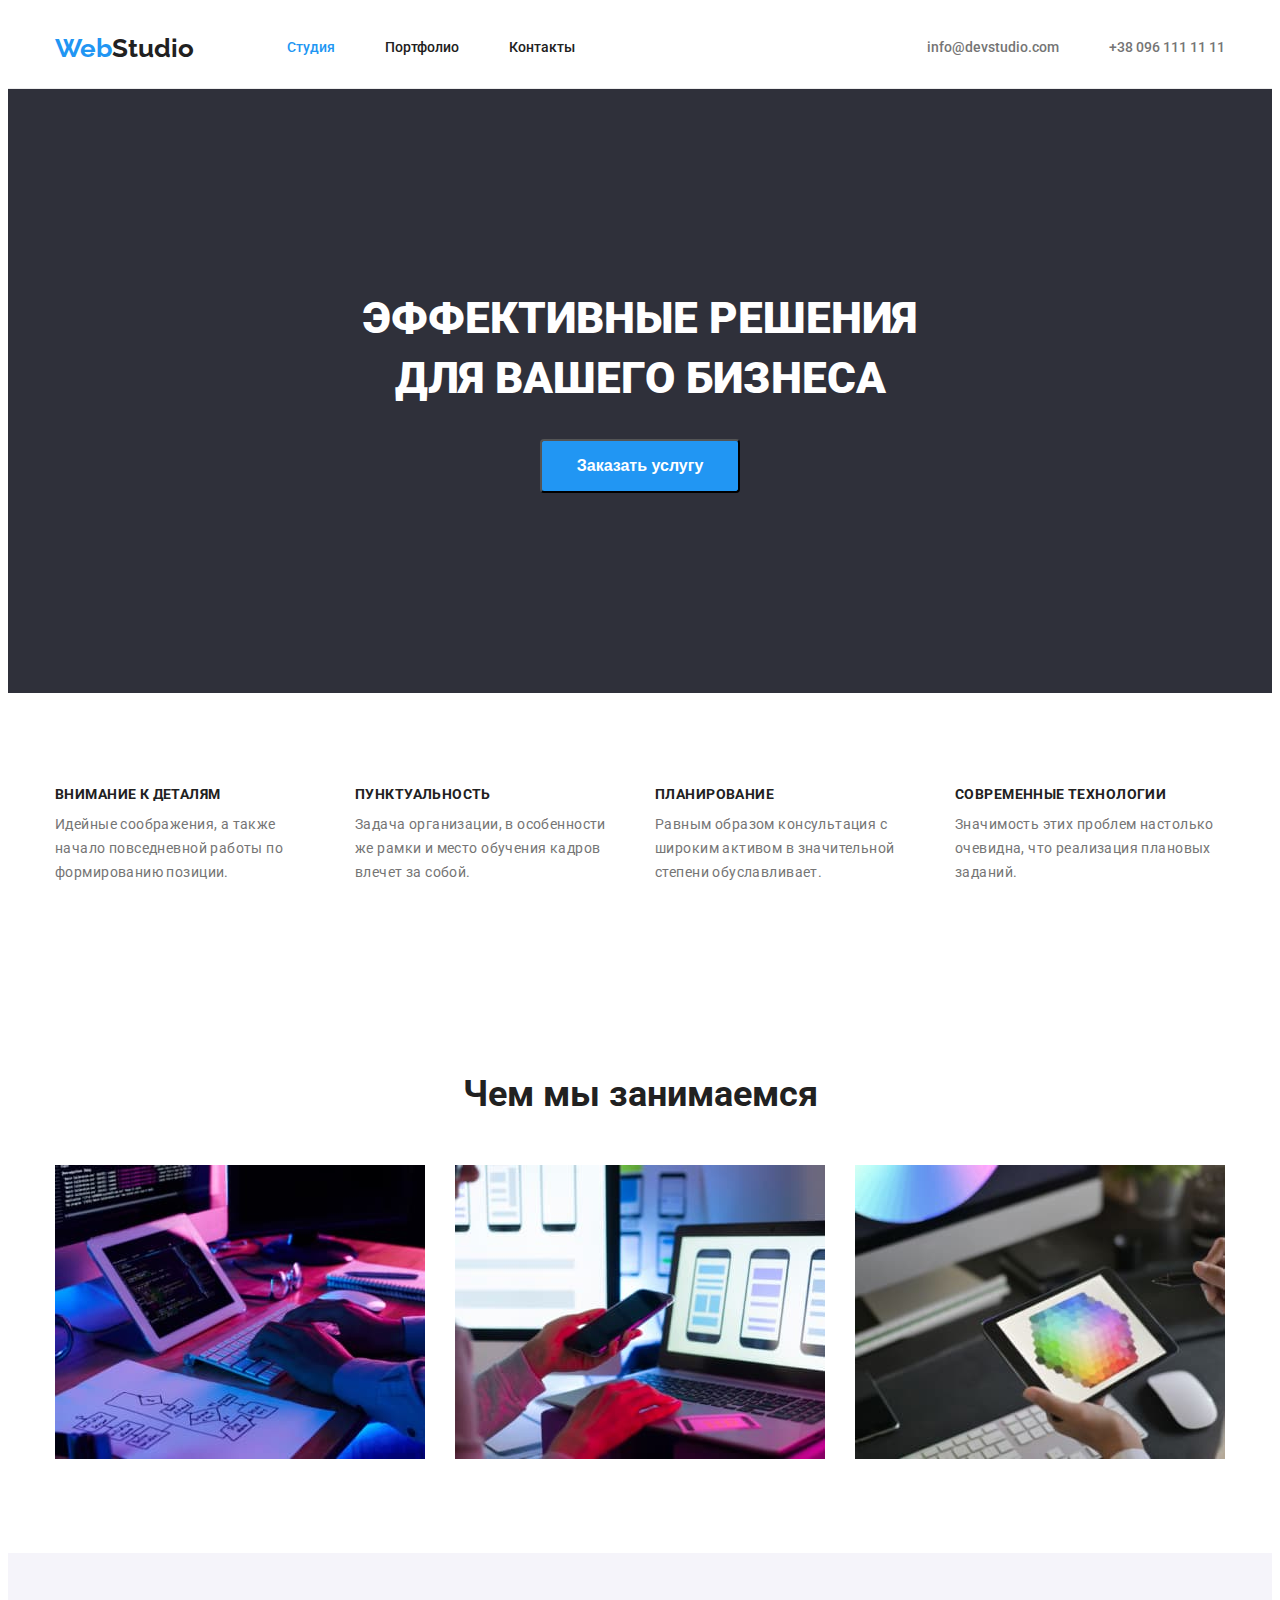
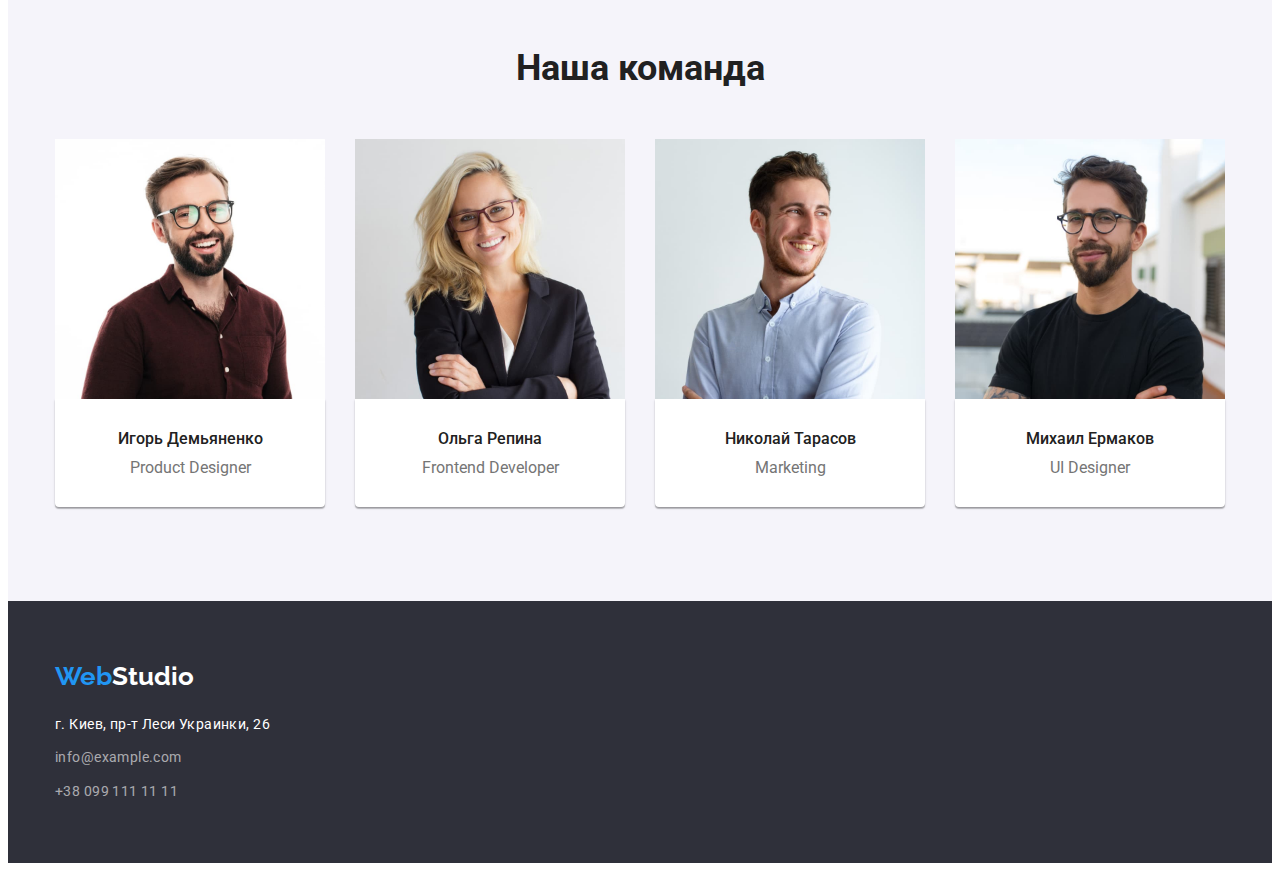
==== commit 35960d3b: "correct padding" ====
--- a/index.html
+++ b/index.html
@@ -102,7 +102,7 @@
       </section>
       <!--Чем мы занимаемся-->
       <section class="functions">
-        <div class="container functions-box">
+        <div class="container">
           <h2 class="functions-title">Чем мы занимаемся</h2>
           <ul class="function-list grid list">
             <li class="function-item grid-item">
@@ -137,7 +137,7 @@
       </section>
       <!--Наша команда-->
       <section class="team">
-        <div class="container team-box">
+        <div class="container">
           <h2 class="team-title">Наша команда</h2>
           <ul class="team-list grid list">
             <li class="grid-item">
@@ -147,8 +147,10 @@
                 alt="Фото Игоря Демьяненко"
                 width="270"
               />
-              <h3 class="title-people">Игорь Демьяненко</h3>
-              <p class="team-position">Product Designer</p>
+              <div class="team-list-desc">
+                <h3 class="title-people">Игорь Демьяненко</h3>
+                <p class="team-position">Product Designer</p>
+              </div>
             </li>
             <li class="grid-item">
               <img
@@ -157,8 +159,10 @@
                 alt="Фото Ольги Репиной"
                 width="270"
               />
-              <h3 class="title-people">Ольга Репина</h3>
-              <p class="team-position">Frontend Developer</p>
+              <div class="team-list-desc">
+                <h3 class="title-people">Ольга Репина</h3>
+                <p class="team-position">Frontend Developer</p>
+              </div>
             </li>
             <li class="grid-item">
               <img
@@ -167,8 +171,10 @@
                 alt="Фото Николая Тарасова"
                 width="270"
               />
-              <h3 class="title-people">Николай Тарасов</h3>
-              <p class="team-position">Marketing</p>
+              <div class="team-list-desc">
+                <h3 class="title-people">Николай Тарасов</h3>
+                <p class="team-position">Marketing</p>
+              </div>
             </li>
             <li class="grid-item">
               <img
@@ -177,8 +183,10 @@
                 alt="Фото Михаила Ермакова"
                 width="270"
               />
-              <h3 class="title-people">Михаил Ермаков</h3>
-              <p class="team-position">UI Designer</p>
+              <div class="team-list-desc">
+                <h3 class="title-people">Михаил Ермаков</h3>
+                <p class="team-position">UI Designer</p>
+              </div>
             </li>
           </ul>
         </div>
@@ -186,11 +194,9 @@
     </main>
     <footer class="footer">
       <div class="container">
-        <div class="footer-box">
-          <a class="logo" href="./index.html">
-            <span class="web">Web</span><span class="studio">Studio</span></a
-          >
-        </div>
+        <a class="logo" href="./index.html">
+          <span class="web">Web</span><span class="studio">Studio</span></a
+        >
         <address>
           <ul class="address list">
             <li class="address-list-item">
--- a/css/styles.css
+++ b/css/styles.css
@@ -44,6 +44,7 @@
 h6,
 p,
 ul {
+  padding: 0;
   margin: 0;
 }
 .list {
@@ -58,7 +59,8 @@
 }
 .container {
   /* outline: 1px solid red; */
-  width: 1200px;
+  width: 1170px;
+
   margin-left: auto;
   margin-right: auto;
 }
@@ -109,11 +111,14 @@
 .header-box {
   display: flex;
   align-items: center;
+}
+.link-item .link {
   padding-top: 32px;
   padding-bottom: 32px;
 }
 .nav-header {
   display: flex;
+  align-items: center;
 }
 
 /* Logo */
@@ -169,6 +174,8 @@
   font-weight: 500;
   font-size: 14px;
   line-height: 1.14;
+  padding-top: 32px;
+  padding-bottom: 32px;
 }
 .contacts-nav .link:hover,
 .contacts-nav .link:focus {
@@ -180,10 +187,11 @@
 /* Шапка */
 .hero {
   background: var(--dark-background);
-}
-.hero-box {
   padding-top: 200px;
   padding-bottom: 200px;
+}
+.hero-box {
+  padding: 0 15px;
 }
 .head-title {
   color: var(--primary-white-color);
@@ -217,10 +225,11 @@
 }
 
 /* Features */
-.features-box {
+.features {
   padding-top: 94px;
   padding-bottom: 94px;
 }
+
 .feature-item-title {
   color: var(--title-text-color);
   font-weight: 700;
@@ -242,14 +251,14 @@
 }
 
 /* Functions */
-.feature-item-desc {
+.functions {
+  padding-top: 94px;
+  padding-bottom: 94px;
 }
 .function-item-img {
   display: block;
 }
-.functions-box {
-  padding-bottom: 94px;
-}
+
 .functions-title {
   color: var(--title-text-color);
   font-weight: 700;
@@ -262,7 +271,7 @@
   --items: 3;
 }
 /* Our team */
-.team-box {
+.team {
   padding-top: 94px;
   padding-bottom: 94px;
 }
@@ -279,6 +288,14 @@
   line-height: 1.17;
   text-align: center;
   margin-bottom: 50px;
+}
+.team-list-desc {
+  padding-top: 30px;
+  padding-bottom: 30px;
+  background-color: var(--primary-white-color);
+  box-shadow: 0px 1px 3px rgba(0, 0, 0, 0.12), 0px 1px 1px rgba(0, 0, 0, 0.14),
+    0px 2px 1px rgba(0, 0, 0, 0.2);
+  border-radius: 0px 0px 4px 4px;
 }
 .title-people {
   font-weight: 500;
@@ -296,7 +313,6 @@
 }
 .team-list-img {
   display: block;
-  margin-bottom: 30px;
 }
 
 /* Footer */
@@ -305,9 +321,10 @@
   padding-top: 60px;
   padding-bottom: 60px;
 }
-.footer-box {
-  padding-bottom: 20px;
-}
+.footer .logo {
+  margin-bottom: 20px;
+}
+
 .logo .studio {
   color: var(--primary-white-color);
 }
@@ -398,7 +415,10 @@
   text-decoration: none;
 }
 .project-examples-desc {
-  padding: 20px 24px;
+  padding-top: 20px;
+  padding-bottom: 20px;
+  padding-left: 24px;
+  padding-right: 24px;
   border-right: 1px solid var(--border-color-project);
   border-bottom: 1px solid var(--border-color-project);
   border-left: 1px solid var(--border-color-project);
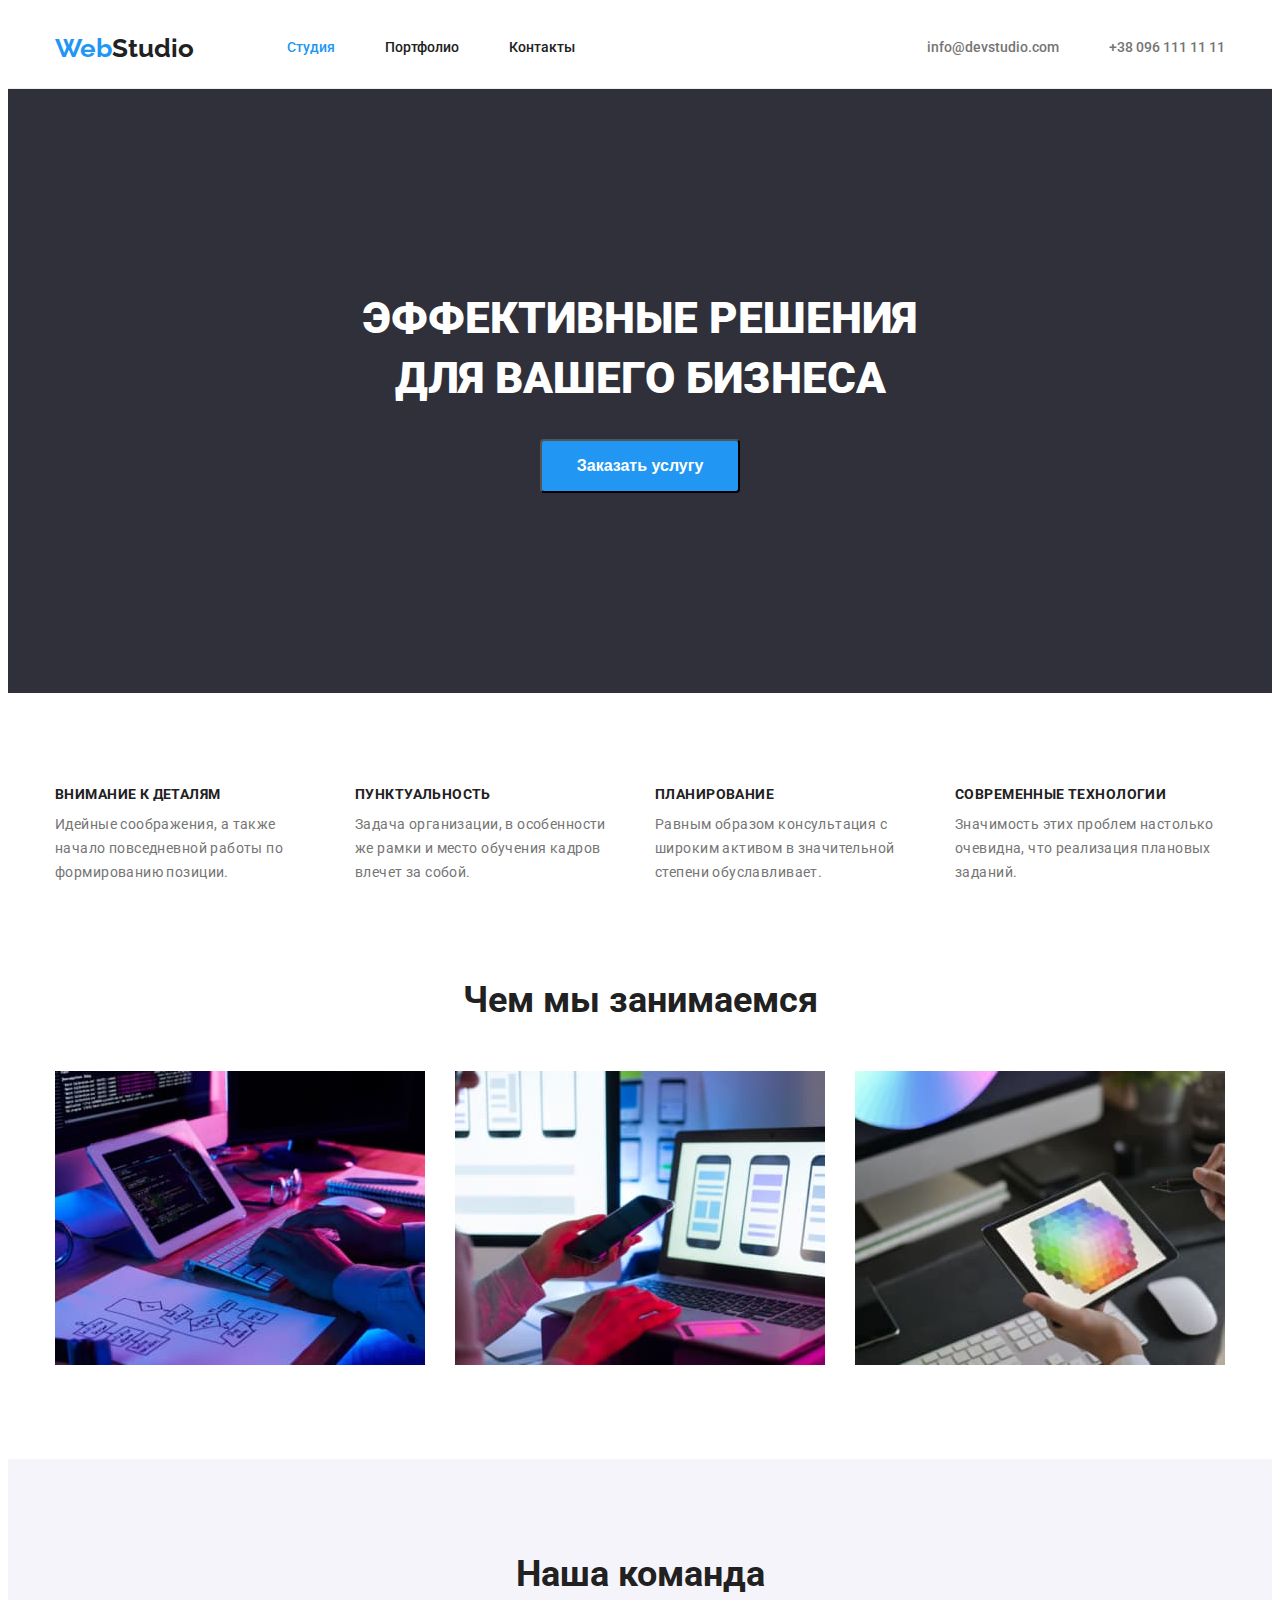
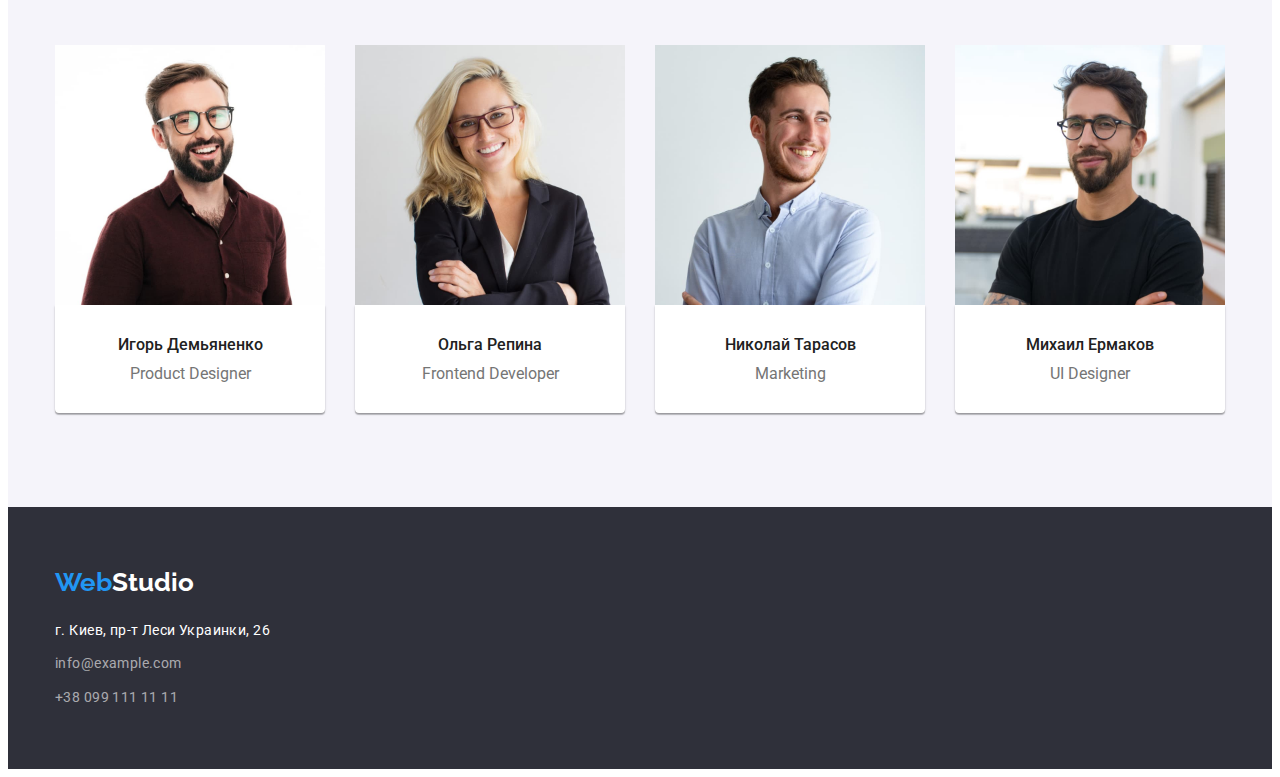
==== commit 489f3046: "last fixing" ====
--- a/index.html
+++ b/index.html
@@ -53,7 +53,7 @@
     <main>
       <!--Шапка-->
       <section class="hero">
-        <div class="container hero-box">
+        <div class="container">
           <h1 class="head-title">Эффективные решения для&nbsp;вашего бизнеса</h1>
           <button class="button" type="button">Заказать услугу</button>
         </div>
@@ -64,12 +64,10 @@
           <h2 class="visually-hidden">Преимущества</h2>
           <ul class="feature-list grid list">
             <li class="feature-item grid-item">
-              <div class="feature-item-desc">
-                <h3 class="feature-item-title">Внимание к деталям</h3>
-                <p class="features-p">
-                  Идейные соображения, а также начало повседневной работы по формированию позиции.
-                </p>
-              </div>
+              <h3 class="feature-item-title">Внимание к деталям</h3>
+              <p class="features-p">
+                Идейные соображения, а также начало повседневной работы по формированию позиции.
+              </p>
             </li>
             <li class="feature-item grid-item">
               <div class="feature-item-desc">
@@ -81,21 +79,16 @@
               </div>
             </li>
             <li class="feature-item grid-item">
-              <div class="feature-item-desc">
-                <h3 class="feature-item-title">Планирование</h3>
-                <p class="features-p">
-                  Равным образом консультация с широким активом в значительной степени
-                  обуславливает.
-                </p>
-              </div>
-            </li>
-            <li class="feature-item grid-item">
-              <div class="feature-item-desc">
-                <h3 class="feature-item-title">Современные технологии</h3>
-                <p class="features-p">
-                  Значимость этих проблем настолько очевидна, что реализация плановых заданий.
-                </p>
-              </div>
+              <h3 class="feature-item-title">Планирование</h3>
+              <p class="features-p">
+                Равным образом консультация с широким активом в значительной степени обуславливает.
+              </p>
+            </li>
+            <li class="feature-item grid-item">
+              <h3 class="feature-item-title">Современные технологии</h3>
+              <p class="features-p">
+                Значимость этих проблем настолько очевидна, что реализация плановых заданий.
+              </p>
             </li>
           </ul>
         </div>
--- a/css/styles.css
+++ b/css/styles.css
@@ -59,10 +59,10 @@
 }
 .container {
   /* outline: 1px solid red; */
-  width: 1170px;
-
+  width: 1200px;
   margin-left: auto;
   margin-right: auto;
+  padding: 0 15px;
 }
 /**
   |============================
@@ -190,9 +190,7 @@
   padding-top: 200px;
   padding-bottom: 200px;
 }
-.hero-box {
-  padding: 0 15px;
-}
+
 .head-title {
   color: var(--primary-white-color);
   font-weight: 900;
@@ -227,7 +225,6 @@
 /* Features */
 .features {
   padding-top: 94px;
-  padding-bottom: 94px;
 }
 
 .feature-item-title {
@@ -361,12 +358,10 @@
   justify-content: center;
   margin-bottom: 34px;
   display: flex;
+  margin-bottom: 50px;
 }
 .filters-list-item:not(:last-child) {
   margin-right: 8px;
-}
-.filters-list-item {
-  margin-bottom: 16px;
 }
 
 .btn-filters {
